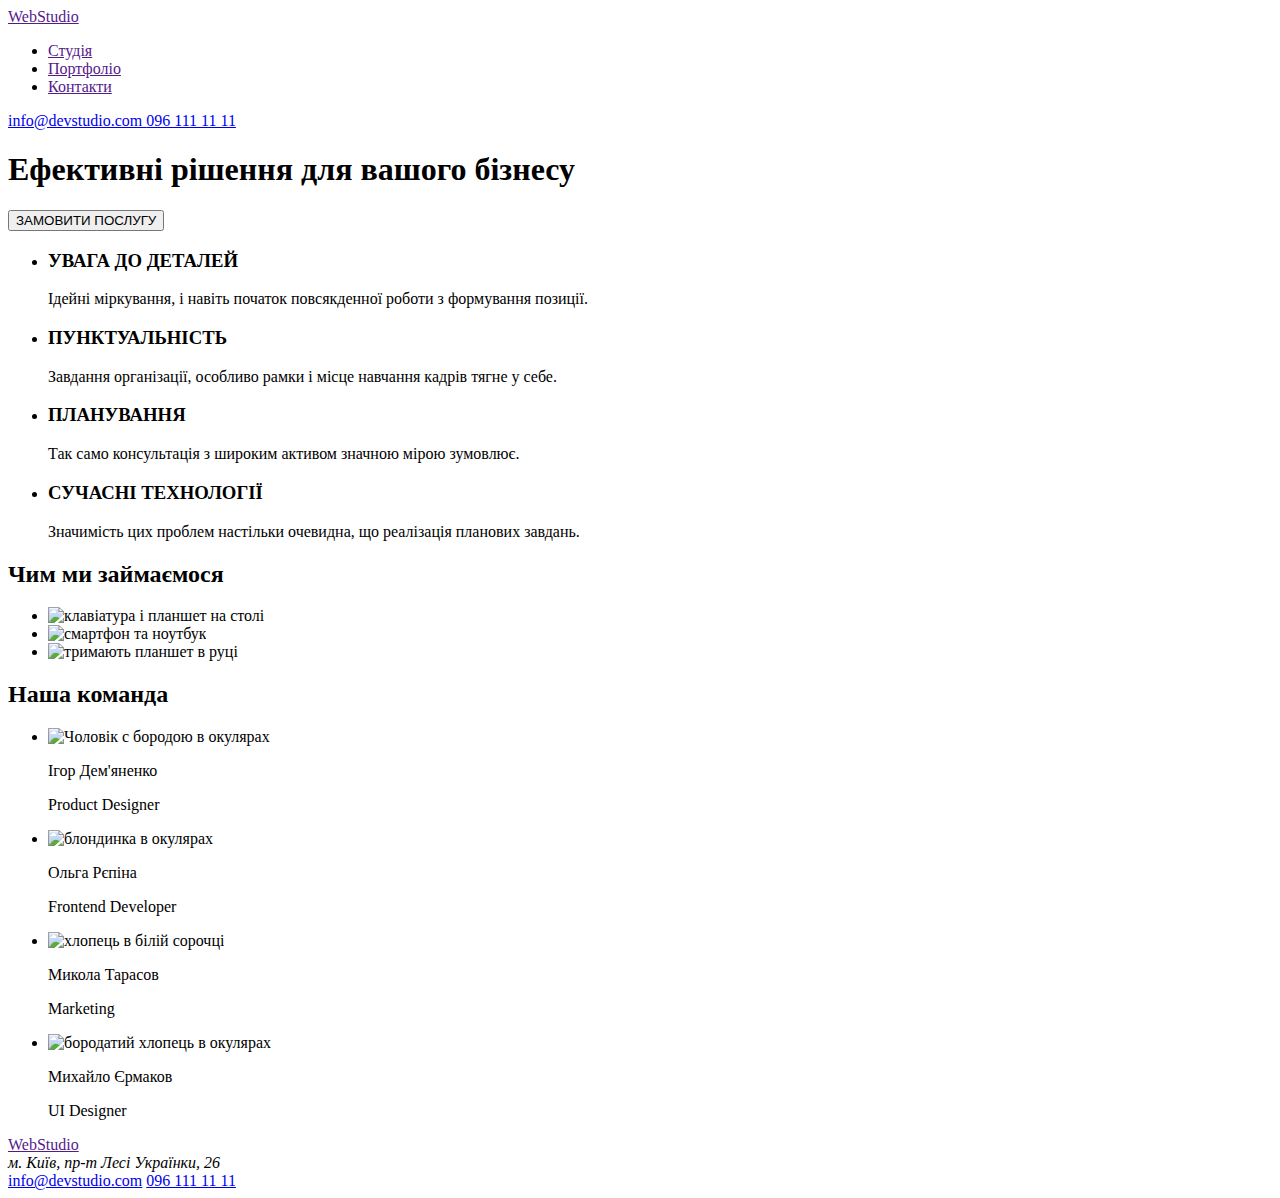
==== index.html @ 32fe7221 "Add files via upload" ====
<!DOCTYPE html>
<html lang="uk">
    <head>
        <title>Дз 2</title>
        <meta http-equiv="Content-type" content="text/html;charset=utf-8">
        <link rel="stylesheet" href="./css/styles.css">
    </head>
    <body>
        <header>
            <a  class="logo-link link" href="">Web<span class="logo_header">Studio</span></a>
            <nav class="nav-list list">
                <ul class="list">
                    <li class="nav-list-item"><a class="nav-list-link link" href="">Студія</a>
                    </li>
                    <li class="nav-list-item"><a class="nav-list-link link" href="">Портфоліо</a>
                    </li>
                    <li class="nav-list-item"><a class="nav-list-link link" href="">Контакти</a>
                    </li>
                </ul>
            </nav>
            <a class="email-adress-link" href="mailto:info@devstudio.com">info@devstudio.com </a>
            <a class="contact-phone-link" href="tel:+380961111111"> 096 111 11 11 </a> 
        </header>
            <section>
                <h1 class="tittle_h1" >Ефективні рішення для вашого бізнесу</h1>
                <button model-btn type="button">ЗАМОВИТИ ПОСЛУГУ</button>
            </section>
                <ul class="list">
                    <main>
                    <section>
                    <li>
                 <h3 class="list-header" > УВАГА ДО ДЕТАЛЕЙ</h3>
                    <p class="paragraph">Ідейні міркування, і навіть початок повсякденної роботи з формування позиції.</p>
                    </li>
                    <li>
                        <h3 class="list-header" >ПУНКТУАЛЬНІСТЬ</h3>
                        <p class="paragraph">Завдання організації, особливо рамки і місце навчання кадрів тягне у себе.</p>
                    </li>
                    <li>
                        <h3 class="list-header" >ПЛАНУВАННЯ</h3>
                        <p class="paragraph">Так само консультація з широким активом значною мірою зумовлює.</p>
                    </li>
                    <li>
                        <h3 class="list-header" >СУЧАСНІ ТЕХНОЛОГІЇ</h3>
                        <p class="paragraph">Значимість цих проблем настільки очевидна, що реалізація планових завдань.</p>
                    </li>
                </ul>
            </section>
            <section>
                <h2>Чим ми займаємося</h2>
                <ul>
                    <li>
                    <img src="./images/1.jpg"alt="клавіатура і планшет на столі" width="370" height="294">
                    </li>
                    <li>
                    <img src="./images/2.jpg" alt="смартфон та ноутбук" width="370" height="294">
                    </li>
                    <li>
                    <img src="./images/3.jpg" alt="тримають планшет в руці" width="370" height="294">
                    </li>
                </ul>
            </section>
            <section>
                <h2 class="header_section">Наша команда</h2>
                <ul class="list">
                <li>
                    <img src="./images/4.jpg" alt="Чоловік с бородою в окулярах" width="270" height="260">
                    <p class="headnote">Ігор Дем'яненко</p>
                    <p class="footnote">Product Designer</p>
                </li>
                <li>
                    <img src="./images/5.jpg" alt="блондинка в окулярах" width="270" height="260">
                    <p class="headnote">Ольга Рєпіна</p>
                    <p class="footnote">Frontend Developer</p>
                </li>
                <li>
                    <img src="./images/6.jpg" alt="хлопець в білій сорочці" width="270" height="260">
                    <p class="headnote">Микола Тарасов</p>
                    <p class="footnote">Marketing</p>
                </li>
                <li>
                    <img src="./images/7.jpg" alt="бородатий хлопець в окулярах" width="270" height="260">
                    <p class="headnote">Михайло Єрмаков</p>
                    <p class="footnote">UI Designer</p>
                </li>
                </ul>
            </section>
            </main>
            <footer>
                <a  class="logo-link link" href="">Web<span class="logo_header">Studio</span></a>
                <address class="location">м. Київ, пр-т Лесі Українки, 26</address>
                <a class="contacts-footer"href="mailto:info@devstudio.com">info@devstudio.com</a>
                <a class="contacts-footer"href="tel:+380961111111"> 096 111 11 11 </a>
            </footer>
    </body>
</html>
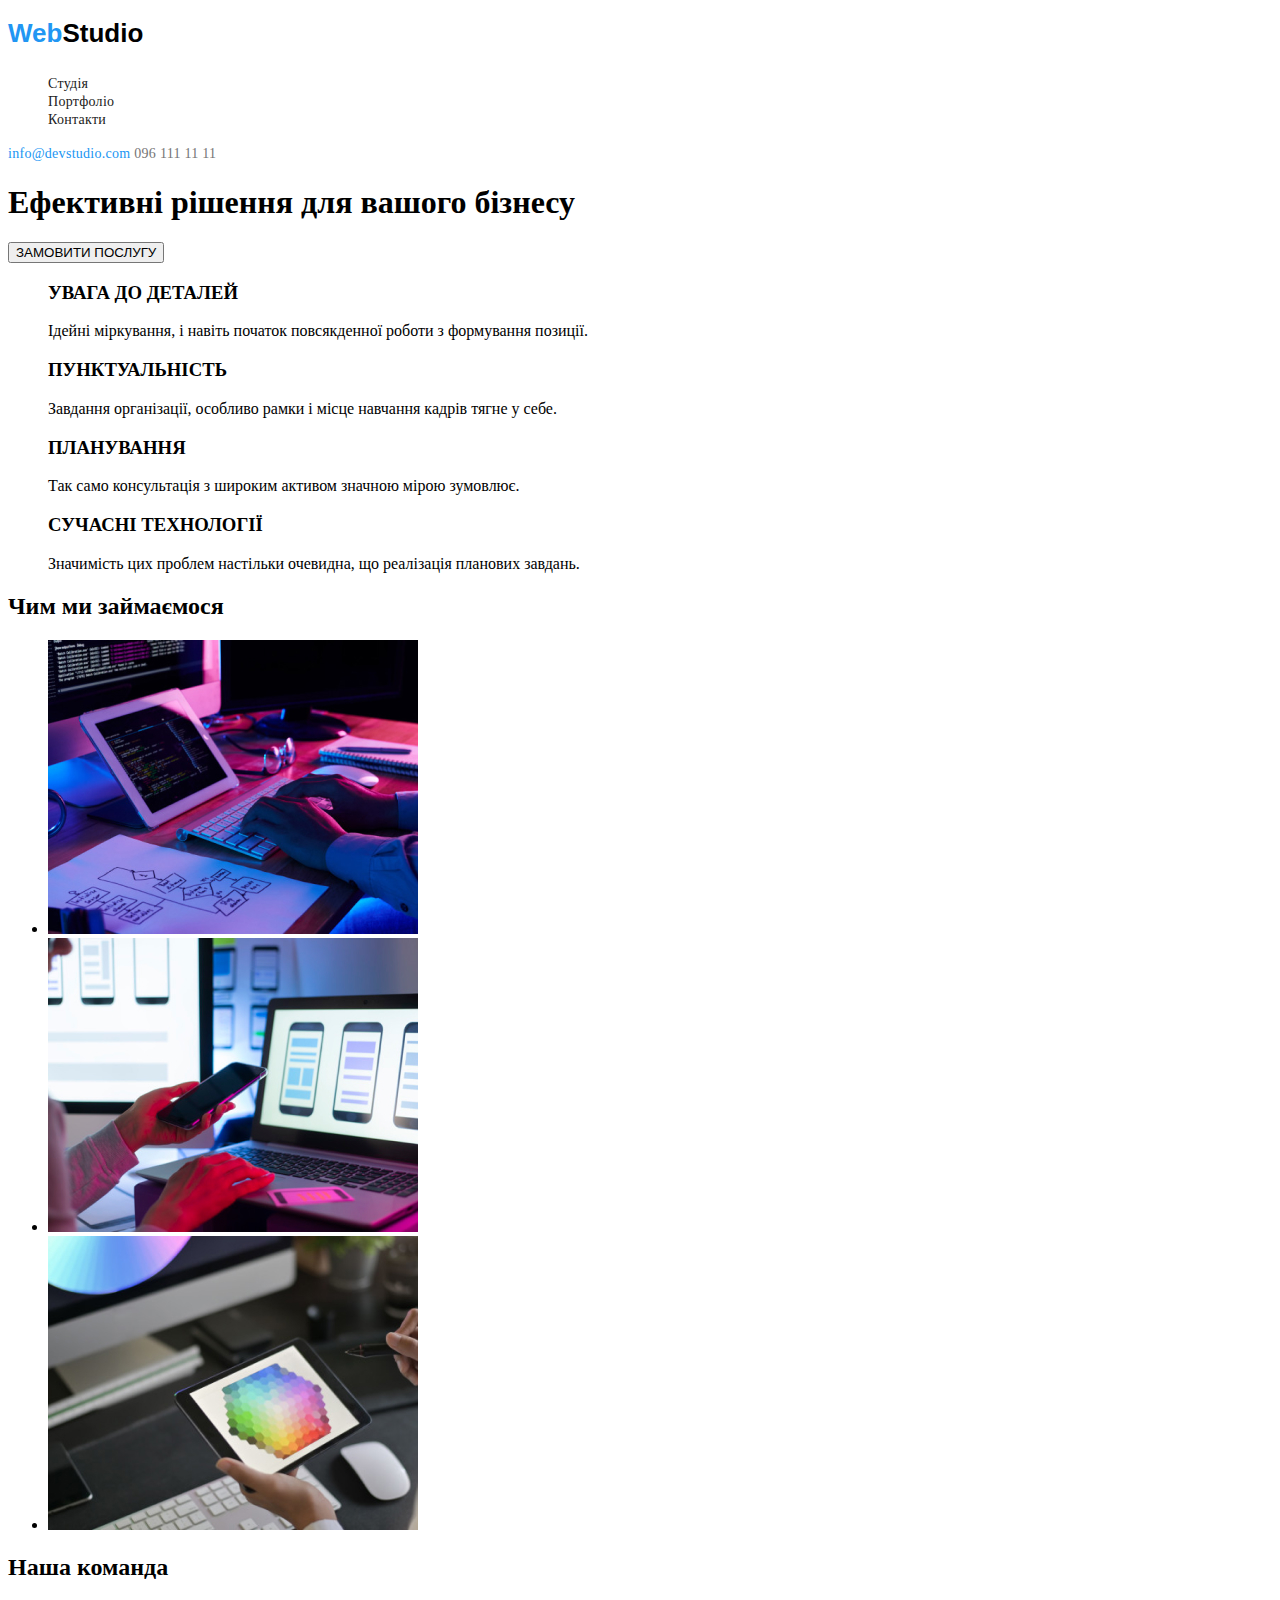
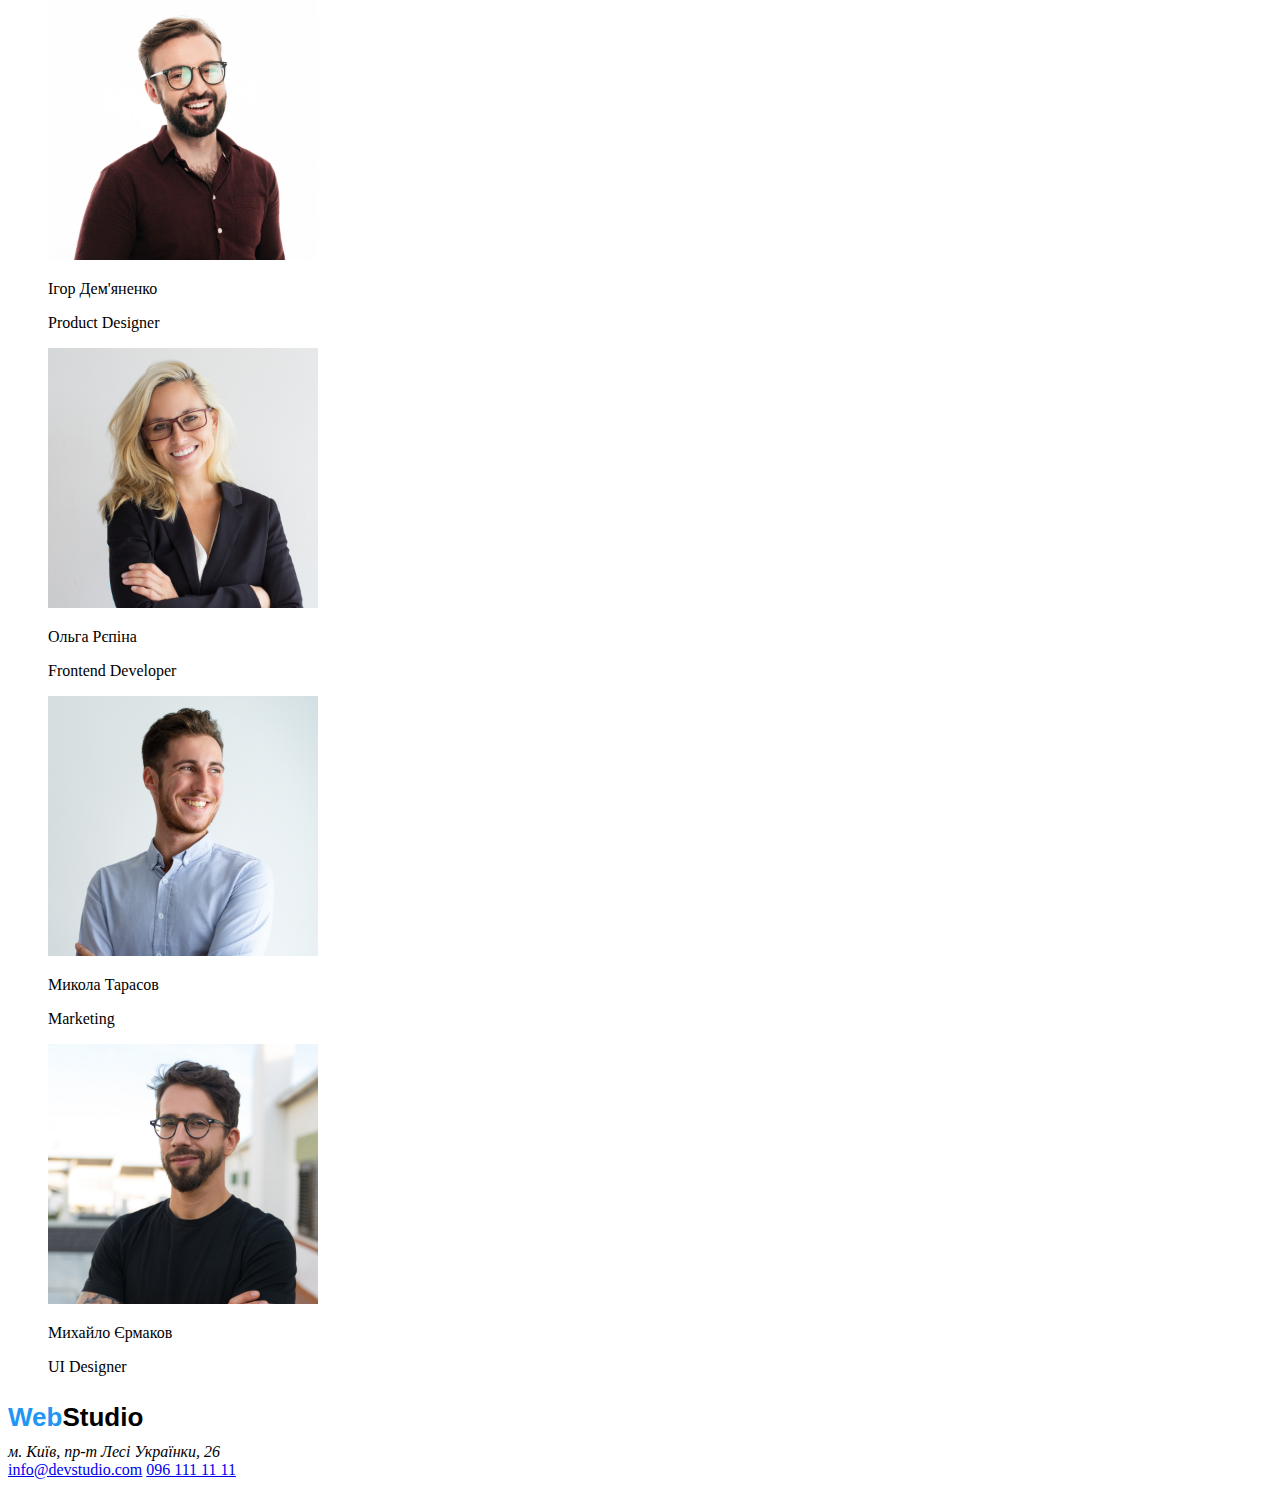
==== commit cb38ef78: "Update index.html" ====
--- a/index.html
+++ b/index.html
@@ -10,9 +10,9 @@
             <a  class="logo-link link" href="">Web<span class="logo_header">Studio</span></a>
             <nav class="nav-list list">
                 <ul class="list">
-                    <li class="nav-list-item"><a class="nav-list-link link" href="">Студія</a>
+                    <li class="nav-list-item"><a class="nav-list-link link" href="./index.html">Студія</a>
                     </li>
-                    <li class="nav-list-item"><a class="nav-list-link link" href="">Портфоліо</a>
+                    <li class="nav-list-item"><a class="nav-list-link link" href="./portfolio.html">Портфоліо</a>
                     </li>
                     <li class="nav-list-item"><a class="nav-list-link link" href="">Контакти</a>
                     </li>
@@ -93,4 +93,4 @@
                 <a class="contacts-footer"href="tel:+380961111111"> 096 111 11 11 </a>
             </footer>
     </body>
-</html>+</html>
--- a/css/styles.css
+++ b/css/styles.css
@@ -0,0 +1,87 @@
+.list {
+    list-style: none;
+  }
+  .link {
+    text-decoration: none;
+  }
+  .logo-link {
+    font-family: "Raleway", sans-serif;
+    font-style: normal;
+    font-weight: bold;
+    font-size: 26px;
+    line-height: 1.93;
+    /* latter-spacing: 0.03em; */
+  
+    color: #2196f3;
+  }
+
+  .body {
+    font-family: roboto;
+    color: #212121;
+  }
+  
+  .nav-list-link {
+    font-weight: 500;
+    font-size: 14px;
+    line-height: 1.14;
+    letter-spacing: 0.02em;
+    cursor: pointer;
+  
+    color: #212121;
+  }
+  .nav-list-link:hover,
+  .nav-list-link:focus {
+    color: #2196f3;
+  }
+  
+  .email-adress-link {
+    font-weight: 500;
+    font-size: 14px;
+    line-height: 1.14;
+    letter-spacing: 0.02em;
+    text-decoration: none;
+    color: #2196f3;
+  }
+  .email-adress:hover,
+  .email-adress:focus {
+    color: #2196f3;
+  }
+  
+  .contact-phone-link {
+    font-size: 14px;
+    font-style: normal;
+    font-weight: 500;
+    line-height: 1.14;
+    letter-spacing: 0.02em;
+    text-align: left;
+    text-decoration: none;
+  
+    color: #757575;
+  }
+  
+  /* .tittle_h1 {
+    background-color: #212121;
+    font-size: 44px;
+    font-weight: 900;
+    line-height: 1.36;
+    letter-spacing: 6%;
+    text-align: center;
+    color: #ffffff;
+  } */
+  
+  .model-btn {
+    font-family: Roboto;
+    font-weight: 700;
+    font-size: 16px;
+    line-height: 1.87;
+    letter-spacing: 0.06em;
+    cursor: pointer;
+    color: rgba(255, 255, 255, 1);
+    background: #2196f3;
+  }
+  
+  .logo_header {
+    color: black;
+  }
+  .logo_footer {
+    color: #ffffff;}
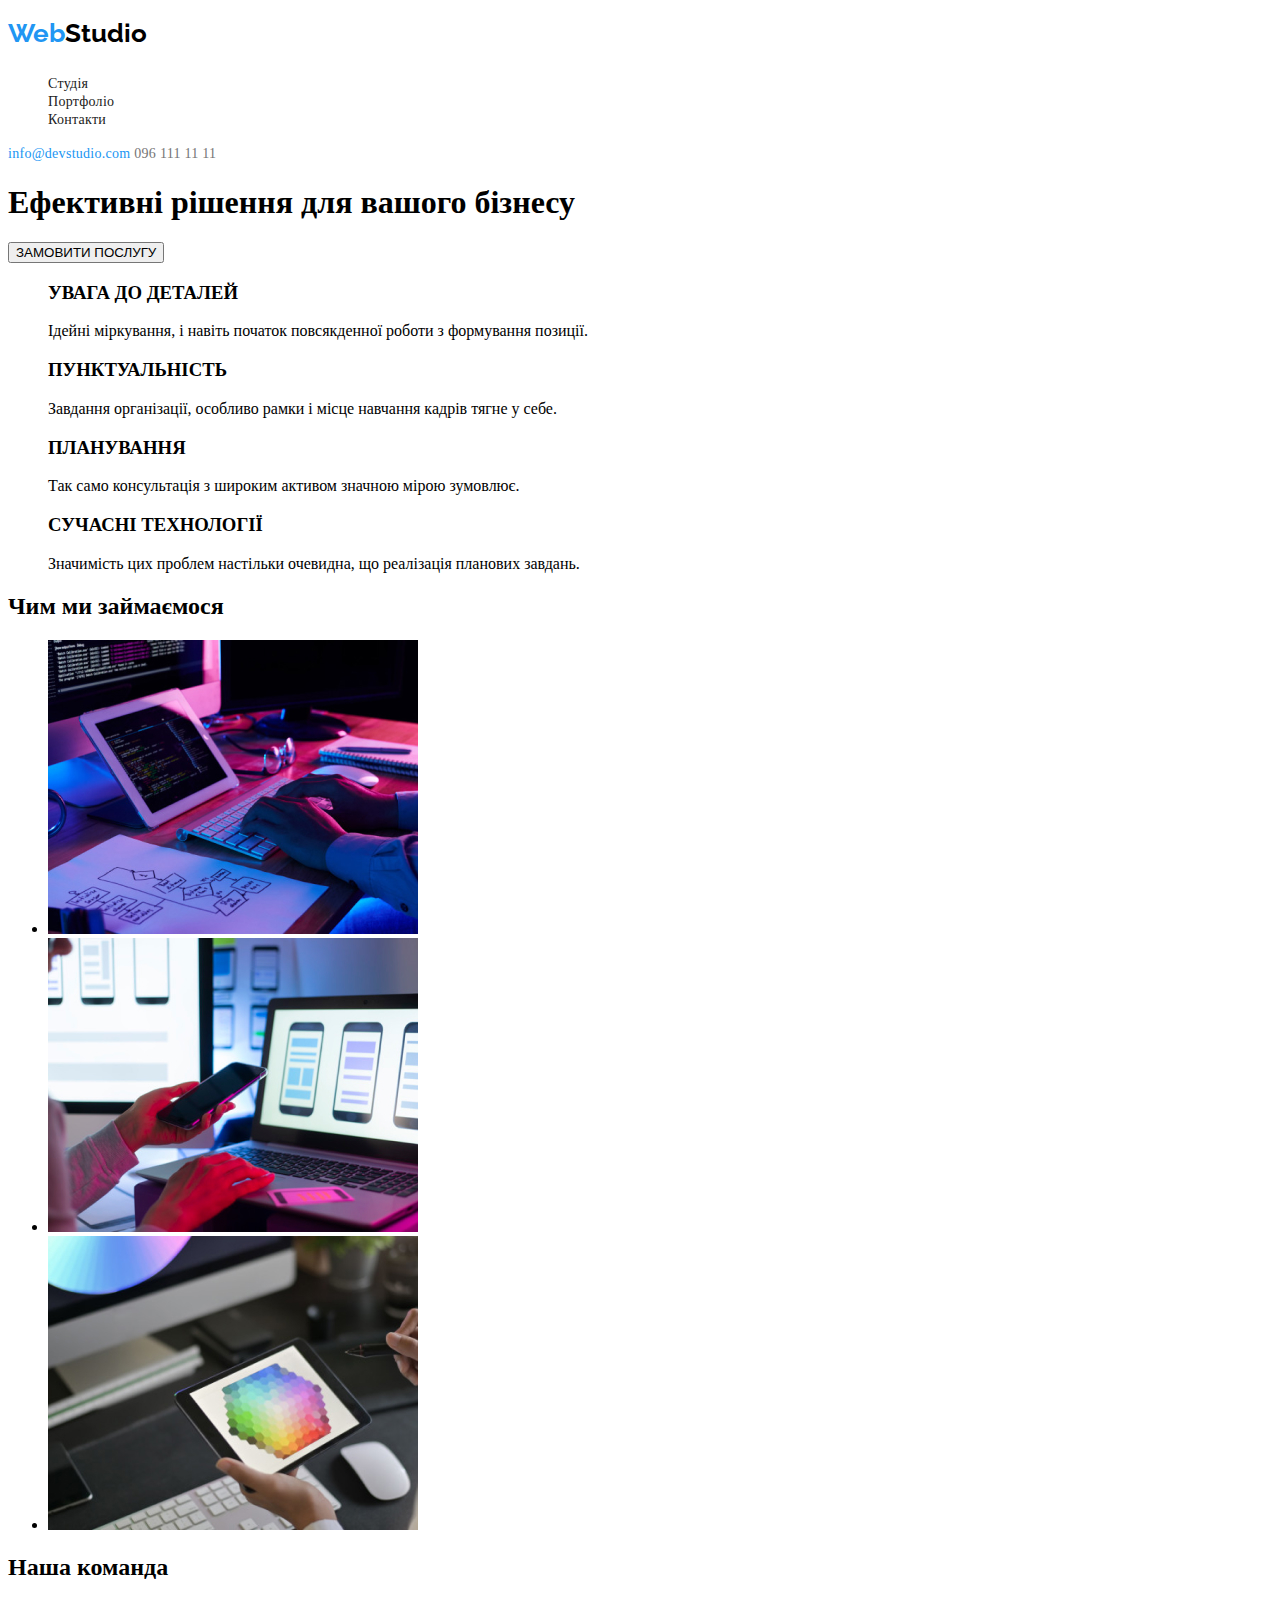
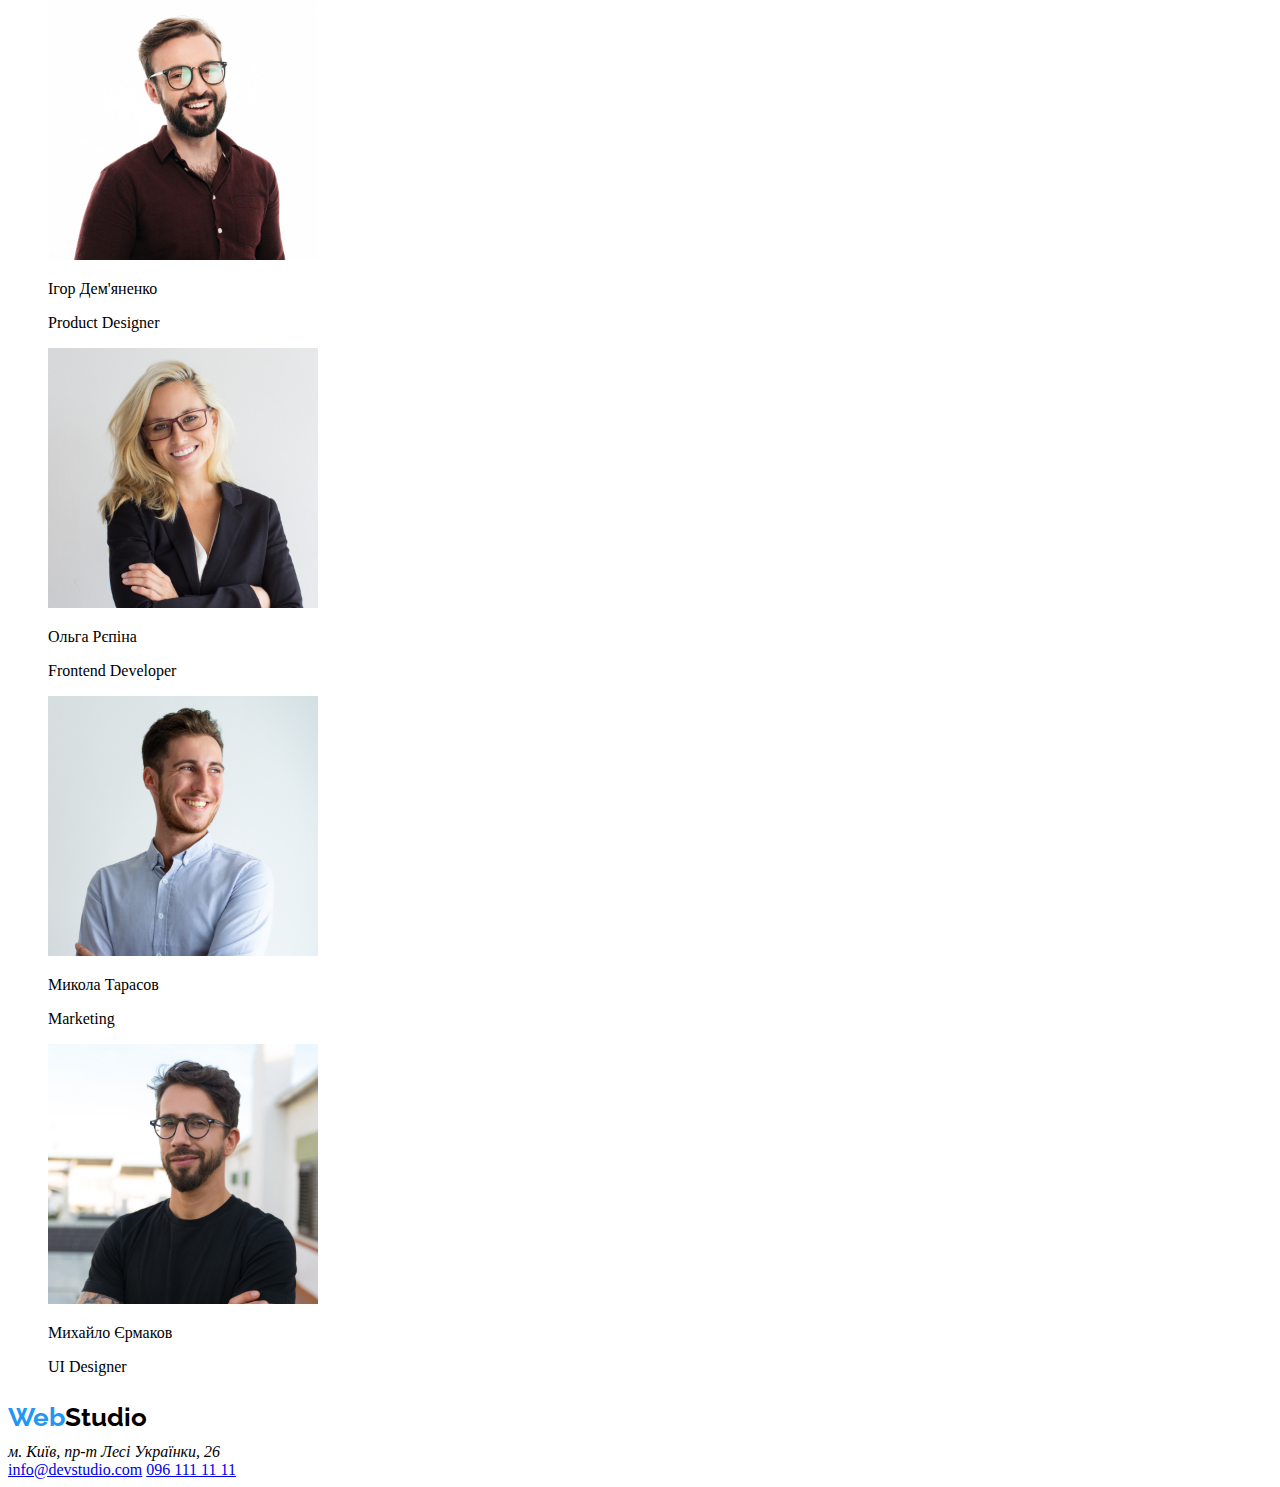
==== commit b85aaf94: "Update index.html" ====
--- a/index.html
+++ b/index.html
@@ -1,7 +1,12 @@
 <!DOCTYPE html>
 <html lang="uk">
     <head>
-        <title>Дз 2</title>
+        <title>Дз 2 Портфолио</title>
+        <link href="https://fonts.googleapis.com/css2?family=Raleway:wght@700&family=Roboto:wght@400;500;700;900&display=swap"
+        rel="stylesheet">
+        <link rel="stylesheet" href="https://cdnjs.cloudflare.com/ajax/libs/modern-normalize/1.1.0/modern-normalize.min.css"
+            integrity="sha512-wpPYUAdjBVSE4KJnH1VR1HeZfpl1ub8YT/NKx4PuQ5NmX2tKuGu6U/JRp5y+Y8XG2tV+wKQpNHVUX03MfMFn9Q=="
+            crossorigin="anonymous" referrerpolicy="no-referrer" />
         <meta http-equiv="Content-type" content="text/html;charset=utf-8">
         <link rel="stylesheet" href="./css/styles.css">
     </head>
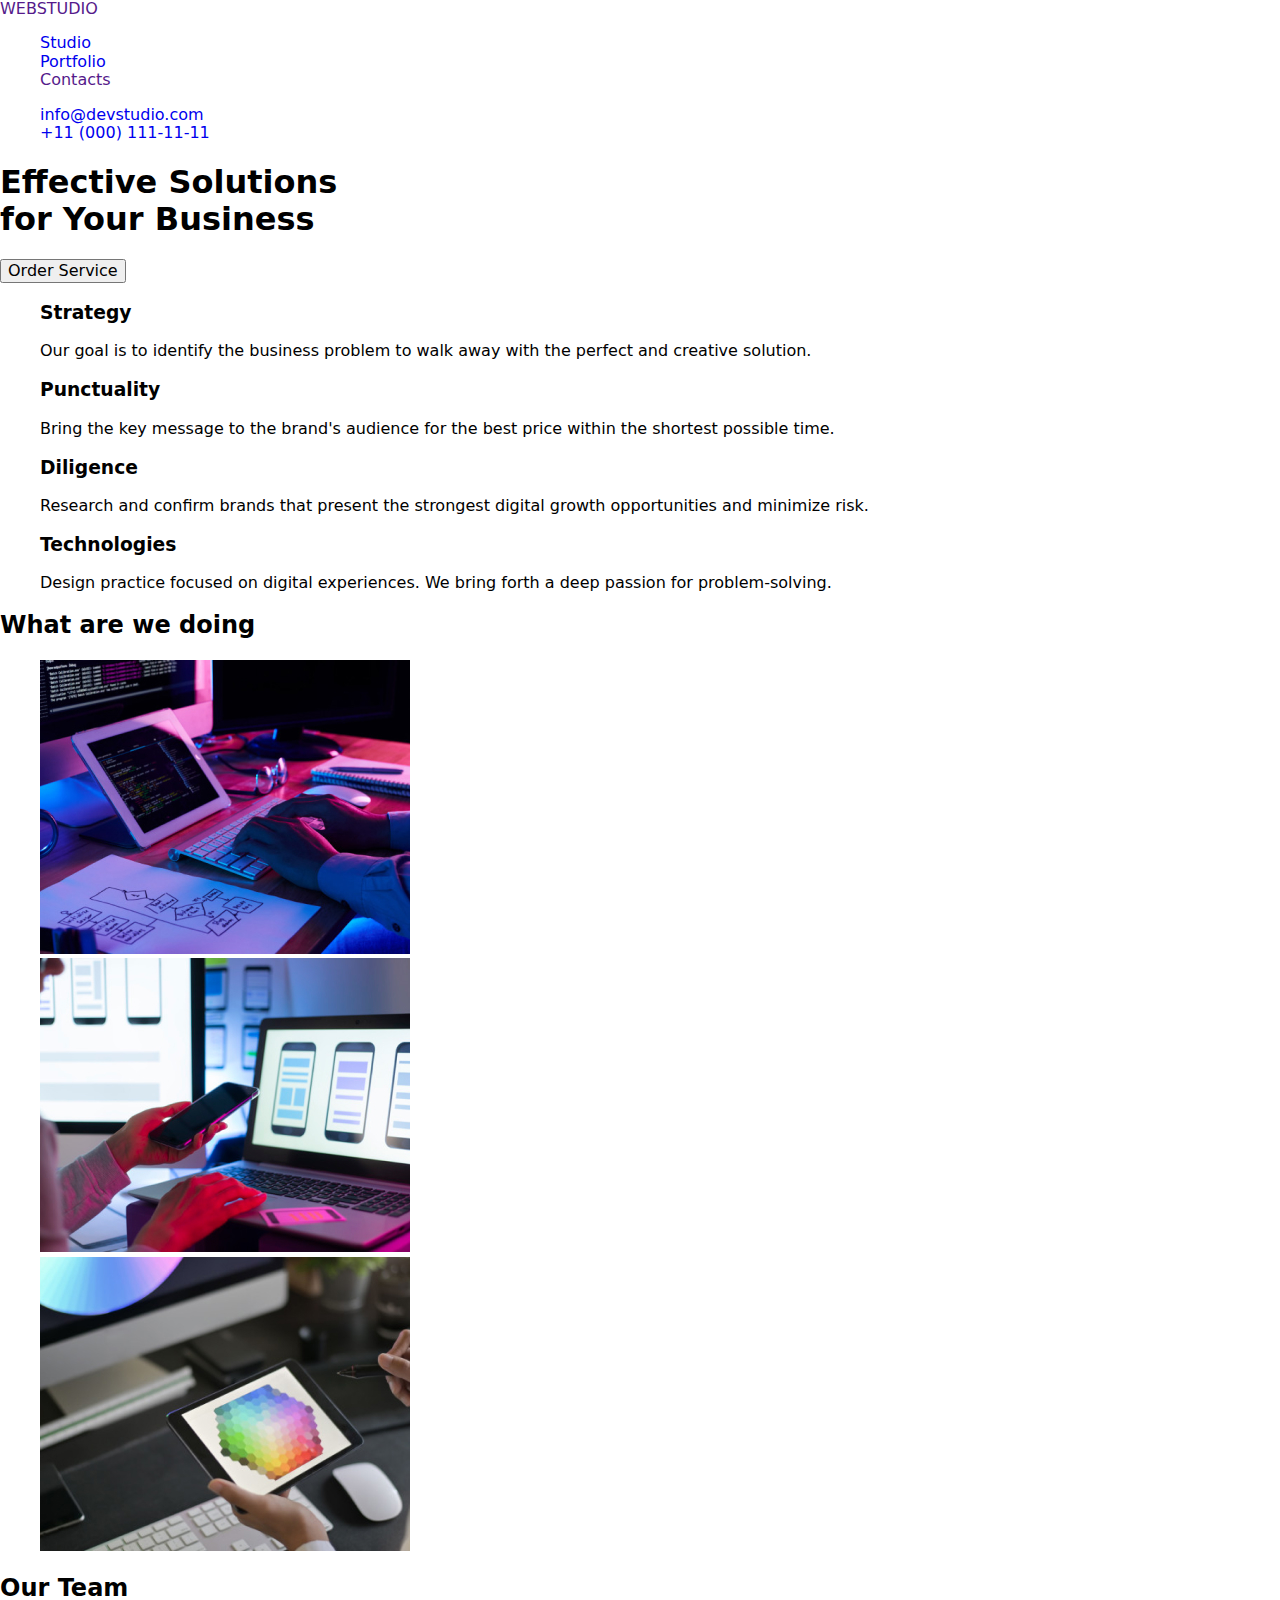
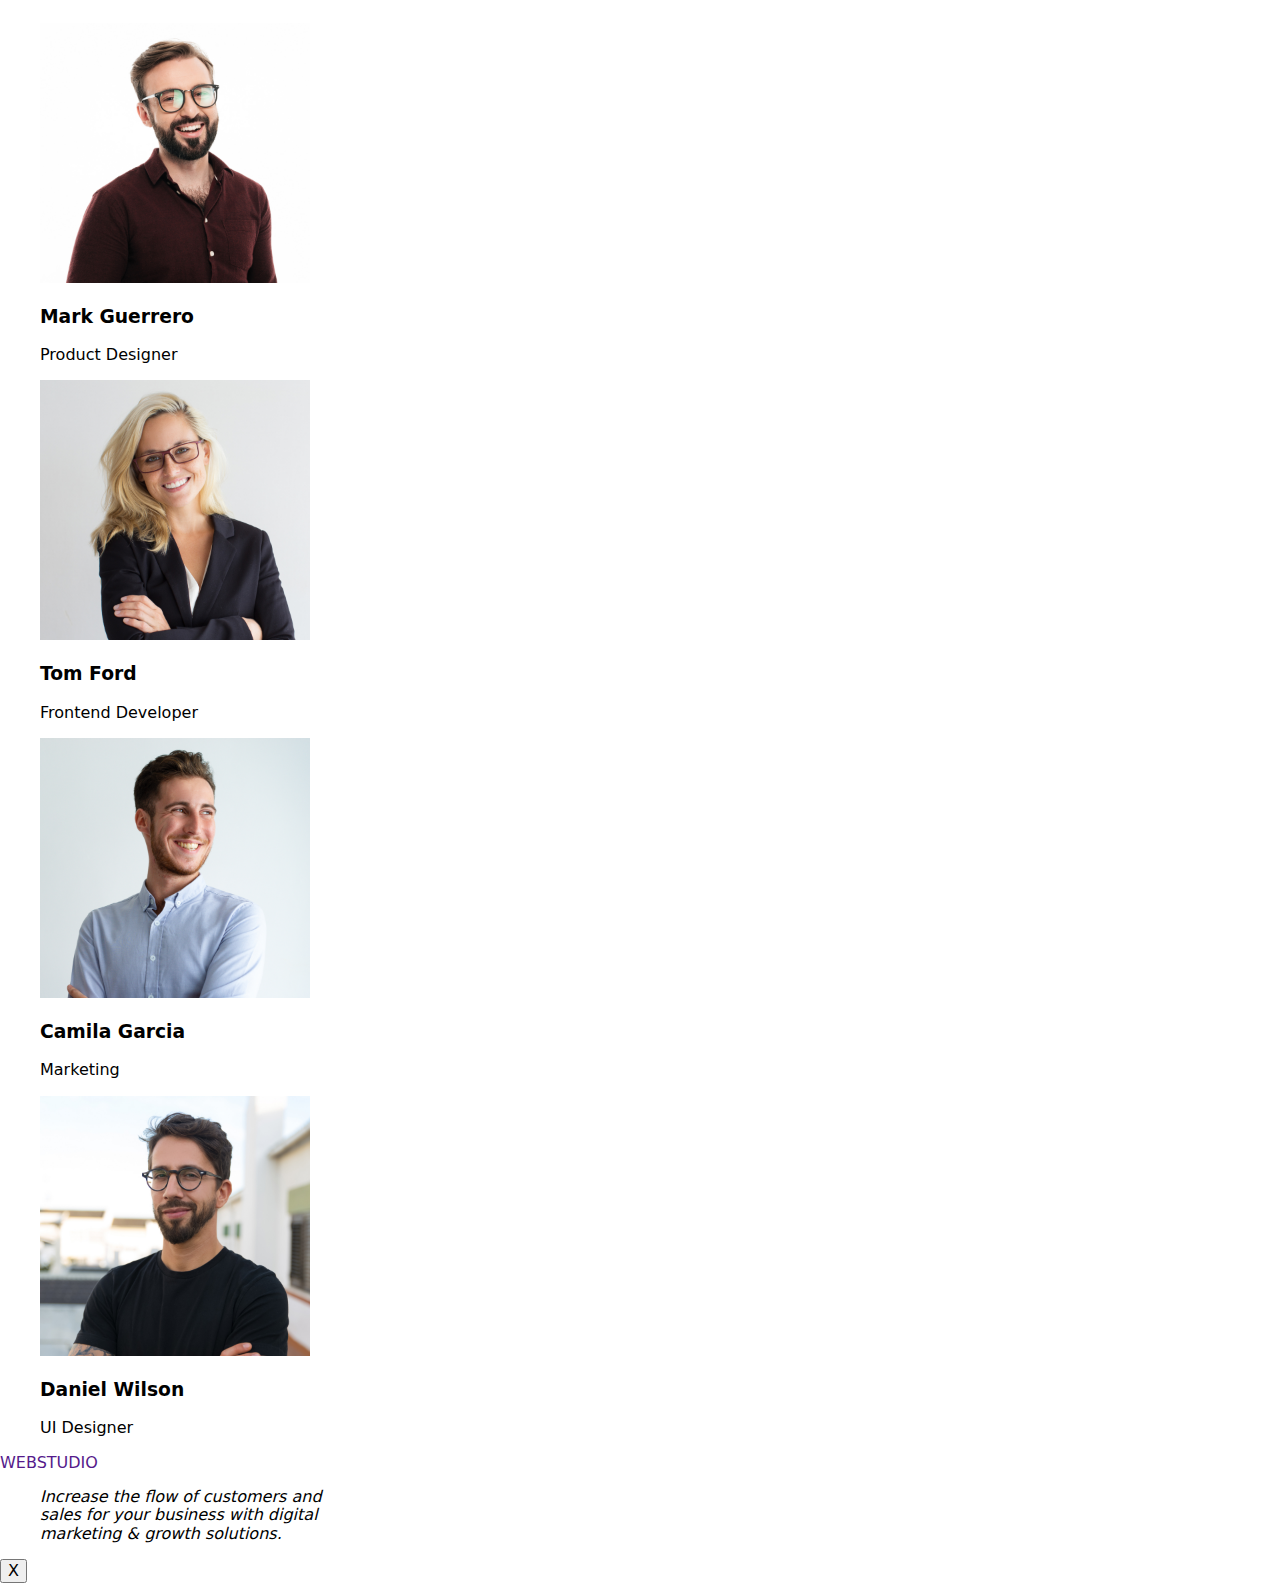
==== commit 6981cd7a: "Update index.html" ====
--- a/index.html
+++ b/index.html
@@ -1,101 +1,443 @@
 <!DOCTYPE html>
-<html lang="uk">
-    <head>
-        <title>Дз 2 Портфолио</title>
-        <link href="https://fonts.googleapis.com/css2?family=Raleway:wght@700&family=Roboto:wght@400;500;700;900&display=swap"
-        rel="stylesheet">
-        <link rel="stylesheet" href="https://cdnjs.cloudflare.com/ajax/libs/modern-normalize/1.1.0/modern-normalize.min.css"
-            integrity="sha512-wpPYUAdjBVSE4KJnH1VR1HeZfpl1ub8YT/NKx4PuQ5NmX2tKuGu6U/JRp5y+Y8XG2tV+wKQpNHVUX03MfMFn9Q=="
-            crossorigin="anonymous" referrerpolicy="no-referrer" />
-        <meta http-equiv="Content-type" content="text/html;charset=utf-8">
-        <link rel="stylesheet" href="./css/styles.css">
-    </head>
-    <body>
-        <header>
-            <a  class="logo-link link" href="">Web<span class="logo_header">Studio</span></a>
-            <nav class="nav-list list">
-                <ul class="list">
-                    <li class="nav-list-item"><a class="nav-list-link link" href="./index.html">Студія</a>
-                    </li>
-                    <li class="nav-list-item"><a class="nav-list-link link" href="./portfolio.html">Портфоліо</a>
-                    </li>
-                    <li class="nav-list-item"><a class="nav-list-link link" href="">Контакти</a>
-                    </li>
-                </ul>
-            </nav>
-            <a class="email-adress-link" href="mailto:info@devstudio.com">info@devstudio.com </a>
-            <a class="contact-phone-link" href="tel:+380961111111"> 096 111 11 11 </a> 
-        </header>
-            <section>
-                <h1 class="tittle_h1" >Ефективні рішення для вашого бізнесу</h1>
-                <button model-btn type="button">ЗАМОВИТИ ПОСЛУГУ</button>
-            </section>
-                <ul class="list">
-                    <main>
-                    <section>
-                    <li>
-                 <h3 class="list-header" > УВАГА ДО ДЕТАЛЕЙ</h3>
-                    <p class="paragraph">Ідейні міркування, і навіть початок повсякденної роботи з формування позиції.</p>
-                    </li>
-                    <li>
-                        <h3 class="list-header" >ПУНКТУАЛЬНІСТЬ</h3>
-                        <p class="paragraph">Завдання організації, особливо рамки і місце навчання кадрів тягне у себе.</p>
-                    </li>
-                    <li>
-                        <h3 class="list-header" >ПЛАНУВАННЯ</h3>
-                        <p class="paragraph">Так само консультація з широким активом значною мірою зумовлює.</p>
-                    </li>
-                    <li>
-                        <h3 class="list-header" >СУЧАСНІ ТЕХНОЛОГІЇ</h3>
-                        <p class="paragraph">Значимість цих проблем настільки очевидна, що реалізація планових завдань.</p>
-                    </li>
-                </ul>
-            </section>
-            <section>
-                <h2>Чим ми займаємося</h2>
-                <ul>
-                    <li>
-                    <img src="./images/1.jpg"alt="клавіатура і планшет на столі" width="370" height="294">
-                    </li>
-                    <li>
-                    <img src="./images/2.jpg" alt="смартфон та ноутбук" width="370" height="294">
-                    </li>
-                    <li>
-                    <img src="./images/3.jpg" alt="тримають планшет в руці" width="370" height="294">
-                    </li>
-                </ul>
-            </section>
-            <section>
-                <h2 class="header_section">Наша команда</h2>
-                <ul class="list">
-                <li>
-                    <img src="./images/4.jpg" alt="Чоловік с бородою в окулярах" width="270" height="260">
-                    <p class="headnote">Ігор Дем'яненко</p>
-                    <p class="footnote">Product Designer</p>
-                </li>
-                <li>
-                    <img src="./images/5.jpg" alt="блондинка в окулярах" width="270" height="260">
-                    <p class="headnote">Ольга Рєпіна</p>
-                    <p class="footnote">Frontend Developer</p>
-                </li>
-                <li>
-                    <img src="./images/6.jpg" alt="хлопець в білій сорочці" width="270" height="260">
-                    <p class="headnote">Микола Тарасов</p>
-                    <p class="footnote">Marketing</p>
-                </li>
-                <li>
-                    <img src="./images/7.jpg" alt="бородатий хлопець в окулярах" width="270" height="260">
-                    <p class="headnote">Михайло Єрмаков</p>
-                    <p class="footnote">UI Designer</p>
-                </li>
-                </ul>
-            </section>
-            </main>
-            <footer>
-                <a  class="logo-link link" href="">Web<span class="logo_header">Studio</span></a>
-                <address class="location">м. Київ, пр-т Лесі Українки, 26</address>
-                <a class="contacts-footer"href="mailto:info@devstudio.com">info@devstudio.com</a>
-                <a class="contacts-footer"href="tel:+380961111111"> 096 111 11 11 </a>
-            </footer>
-    </body>
+<html lang="en">
+  <head>
+    <meta charset="UTF-8" />
+    <meta http-equiv="X-UA-Compatible" content="IE=edge" />
+    <meta name="viewport" content="width=device-width, initial-scale=1.0" />
+    <title>dz2</title>
+    <link
+      rel="stylesheet"
+      href="https://cdnjs.cloudflare.com/ajax/libs/modern-normalize/1.0.0/modern-normalize.min.css"
+    />
+    <link rel="stylesheet" href="./css/styles.css" />
+    <link rel="preconnect" href="https://fonts.googleapis.com" />
+    <link rel="preconnect" href="https://fonts.gstatic.com" crossorigin />
+    <link
+      href="https://fonts.googleapis.com/css2?family=Raleway:wght@700&family=Roboto:wght@400;500;700;900&display=swap"
+      rel="stylesheet"/>
+  </head>
+  <body>
+    <header class="header">
+      <div class="container">
+        <nav class="header-nav">
+          <a href="" class="logo link"
+            >WEB<span class="header-logo">STUDIO</span></a>
+          <ul class="header-list">
+            <li class="header-item list">
+              <a href="./index.html" class="header-link link active-header-link">Studio</a>
+            </li>
+            <li class="header-item list">
+              <a href="./portfolio.html" class="header-link link">Portfolio</a>
+            </li>
+            <li class="header-item list">
+              <a href="" class="header-link link">Contacts</a>
+            </li>
+          </ul>
+        </nav>
+        <div class="container header-connect">
+          <ul class="header-connect">
+            <li class="header-item-connect list">
+              <a
+                href="mailto:info@devstudio.com"
+                class="header-mail link link-flex-container">info@devstudio.com
+              </a>
+            </li>
+            <li class="header-item-connect list">
+              <a
+                href="tel:+380961111111"
+                class="header-tel link link-flex-container">+11 (000) 111-11-11
+              </a>
+            </li>
+          </ul>
+        </div>
+      </div>
+    </header>
+    <main>
+      <section class="basic section">
+        <div class="container">
+          <h1 class="basic-title">Effective Solutions 
+            <br> for Your Business</h1>
+          <button data-modal-open type="button" class="basic-btn">
+            Order Service
+          </button>
+        </div>
+      </section>
+      <section class="benefits section">
+        <div class="container">
+          <ul class="benefits-list">
+            <li class="benefits-item list">
+              <!-- <div class="box">
+                <svg class="benefits-icon" width="70px" height="70px">
+                  <use xlink:href="./images/icon.svg#icon-antenna-1"></use>
+                </svg>
+              </div> -->
+              <h3 class="benefits-title">Strategy</h3>
+              <p class="benefits-text">
+                Our goal is to identify the business
+                problem to walk away with the perfect and creative solution. 
+              </p>
+            </li>
+            <li class="benefits-item list">
+              <!-- <div class="box">
+                <svg class="benefits-icon" width="70px" height="70px">
+                  <use xlink:href="./images/icon.svg#icon-clock-1"></use>
+                </svg>
+              </div> -->
+              <h3 class="benefits-title">Punctuality</h3>
+              <p class="benefits-text">
+                Bring the key message to the brand's audience for the best price within the shortest possible time.
+              </p>
+            </li>
+            <li class="benefits-item list">
+              <!-- <div class="box">
+                <svg class="benefits-icon" width="70px" height="70px">
+                  <use xlink:href="./images/icon.svg#icon-diagram-1"></use>
+                </svg>
+              </div> -->
+              <h3 class="benefits-title">Diligence</h3>
+              <p class="benefits-text">
+                Research and confirm brands that present the strongest digital growth opportunities and minimize risk.              </p>
+            </li>
+            <li class="benefits-item list">
+              <!-- <div class="box">
+                <svg class="benefits-icon" width="70px" height="70px">
+                  <use xlink:href="./images/icon.svg#icon-astronaut-1"></use>
+                </svg>
+              </div> -->
+              <h3 class="benefits-title">Technologies</h3>
+              <p class="benefits-text">
+                Design practice focused on digital experiences. We bring forth a deep passion for problem-solving.
+              </p>
+            </li>
+          </ul>
+        </div>
+      </section>
+      <section class="about section">
+        <div class="container">
+          <h2 class="about-title">What are we doing</h2>
+          <ul class="about-list">
+            <li class="about-item list">
+              <img
+                src="./images/1.jpg"
+                alt="вивчення матеріалу"
+                width="370"
+                height="294"
+              />
+            </li>
+            <li class="about-item list">
+              <img
+                src="./images/2.jpg"
+                alt="вибір розмітки"
+                width="370"
+                height="294"
+              />
+            </li>
+            <li class="about-item list">
+              <img
+                src="./images/3.jpg"
+                alt="палітра кольорів"
+                width="370"
+                height="294"
+              />
+            </li>
+          </ul>
+        </div>
+      </section>
+      <section class="team section">
+        <div class="container">
+          <h2 class="team-title">Our Team</h2>
+          <ul class="team-list">
+            <li class="team-item list">
+              <img
+                src="./images/4.jpg"
+                alt="Mark Guerrero"
+                width="270"
+                height="260"
+              />
+              <div class="team-name-section">
+                <h3 class="team-name">Mark Guerrero</h3>
+                <p lang="en" class="team-text">Product Designer</p>
+                <!-- <ul class="team-soc-list list">
+                  <li class="team-soc-item">
+                    <a href="" class="team-soc-link">
+                      <svg class="icon" width="20" height="20">
+                        <use xlink:href="./images/icon.svg#icon-inst"></use>
+                      </svg>
+                    </a>
+                  </li>
+                  <li class="team-soc-item">
+                    <a href="" class="team-soc-link">
+                      <svg class="icon" width="20" height="20">
+                        <use xlink:href="./images/icon.svg#icon-twit"></use>
+                      </svg>
+                    </a>
+                  </li>
+                  <li class="team-soc-item">
+                    <a href="" class="team-soc-link">
+                      <svg class="icon" width="20" height="20">
+                        <use
+                          xlink:href="./images/icon.svg#icon-facebook-1"
+                        ></use>
+                      </svg>
+                    </a>
+                  </li>
+                  <li class="team-soc-item">
+                    <a href="" class="team-soc-link">
+                      <svg class="icon" width="20" height="20">
+                        <use
+                          xlink:href="./images/icon.svg#icon-linkedin-1"
+                        ></use>
+                      </svg>
+                    </a>
+                  </li>
+                </ul> -->
+              </div>
+            </li>
+            <li class="team-item list">
+              <img
+                src="./images/5.jpg"
+                alt="Tom Ford"
+                width="270"
+                height="260"
+              />
+              <div class="team-name-section">
+                <h3 class="team-name">Tom Ford</h3>
+                <p lang="en" class="team-text">Frontend Developer</p>
+                <!-- <ul class="team-soc-list list">
+                  <li class="team-soc-item">
+                    <a href="" class="team-soc-link">
+                      <svg class="icon" width="20" height="20">
+                        <use xlink:href="./images/icon.svg#icon-inst"></use>
+                      </svg>
+                    </a>
+                  </li>
+                  <li class="team-soc-item">
+                    <a href="" class="team-soc-link">
+                      <svg class="icon" width="20" height="20">
+                        <use xlink:href="./images/icon.svg#icon-twit"></use>
+                      </svg>
+                    </a>
+                  </li>
+                  <li class="team-soc-item">
+                    <a href="" class="team-soc-link">
+                      <svg class="icon" width="20" height="20">
+                        <use
+                          xlink:href="./images/icon.svg#icon-facebook-1"
+                        ></use>
+                      </svg>
+                    </a>
+                  </li>
+                  <li class="team-soc-item">
+                    <a href="" class="team-soc-link">
+                      <svg class="icon" width="20" height="20">
+                        <use
+                          xlink:href="./images/icon.svg#icon-linkedin-1"
+                        ></use>
+                      </svg>
+                    </a>
+                  </li>
+                </ul> -->
+              </div>
+            </li>
+            <li class="team-item list">
+              <img
+                src="./images/6.jpg"
+                alt="Camila Garcia"
+                width="270"
+                height="260"
+              />
+              <div class="team-name-section">
+                <h3 class="team-name">Camila Garcia</h3>
+                <p lang="en" class="team-text">Marketing</p>
+                <!-- <ul class="team-soc-list list">
+                  <li class="team-soc-item">
+                    <a href="" class="team-soc-link">
+                      <svg class="icon" width="20" height="20">
+                        <use xlink:href="./images/icon.svg#icon-inst"></use>
+                      </svg>
+                    </a>
+                  </li>
+                  <li class="team-soc-item">
+                    <a href="" class="team-soc-link">
+                      <svg class="icon" width="20" height="20">
+                        <use xlink:href="./images/icon.svg#icon-twit"></use>
+                      </svg>
+                    </a>
+                  </li>
+                  <li class="team-soc-item">
+                    <a href="" class="team-soc-link">
+                      <svg class="icon" width="20" height="20">
+                        <use
+                          xlink:href="./images/icon.svg#icon-facebook-1"
+                        ></use>
+                      </svg>
+                    </a>
+                  </li>
+                  <li class="team-soc-item">
+                    <a href="" class="team-soc-link">
+                      <svg class="icon" width="20" height="20">
+                        <use
+                          xlink:href="./images/icon.svg#icon-linkedin-1"
+                        ></use>
+                      </svg>
+                    </a>
+                  </li>
+                </ul> -->
+              </div>
+            </li>
+            <li class="team-item list">
+              <img
+                src="./images/7.jpg"
+                alt="Daniel Wilson"
+                width="270"
+                height="260"
+              />
+              <div class="team-name-section">
+                <h3 class="team-name">Daniel Wilson</h3>
+                <p lang="en" class="team-text">UI Designer</p>
+                <!-- <ul class="team-soc-list list">
+                  <li class="team-soc-item">
+                    <a href="" class="team-soc-link">
+                      <svg class="icon" width="20" height="20">
+                        <use xlink:href="./images/icon.svg#icon-inst"></use>
+                      </svg>
+                    </a>
+                  </li>
+                  <li class="team-soc-item">
+                    <a href="" class="team-soc-link">
+                      <svg class="icon" width="20" height="20">
+                        <use xlink:href="./images/icon.svg#icon-twit"></use>
+                      </svg>
+                    </a>
+                  </li>
+                  <li class="team-soc-item">
+                    <a href="" class="team-soc-link">
+                      <svg class="icon" width="20" height="20">
+                        <use
+                          xlink:href="./images/icon.svg#icon-facebook-1"
+                        ></use>
+                      </svg>
+                    </a>
+                  </li>
+                  <li class="team-soc-item">
+                    <a href="" class="team-soc-link">
+                      <svg class="icon" width="20" height="20">
+                        <use
+                          xlink:href="./images/icon.svg#icon-linkedin-1"
+                        ></use>
+                      </svg>
+                    </a>
+                  </li>
+                </ul> -->
+              </div>
+            </li>
+          </ul>
+        </div>
+      </section>
+      <!-- <section class="section">
+        <div class="conteiner">
+          <h2 class="clients-title">Customers</h2>
+          <ul class="clients-list">
+            <li class="clients-item list">
+              <a href="" class="clients-link link">
+                <svg class="clients-icon" width="106" height="60">
+                  <use xlink:href="/images/icon.svg#icon-logo"></use>
+                </svg>
+              </a>
+            </li>
+            <li class="clients-item list">
+              <a href="" class="clients-link link">
+                <svg class="clients-icon" width="106" height="60">
+                  <use xlink:href="/images/icon.svg#icon-logo-7"></use>
+                </svg>
+              </a>
+            </li>
+            <li class="clients-item list">
+              <a href="" class="clients-link link">
+                <svg class="clients-icon" width="106" height="60">
+                  <use xlink:href="/images/icon.svg#icon-logo-2"></use>
+                </svg>
+              </a>
+            </li>
+            <li class="clients-item list">
+              <a href="" class="clients-link link">
+                <svg class="clients-icon" width="106" height="60">
+                  <use xlink:href="/images/icon.svg#icon-logo-3"></use>
+                </svg>
+              </a>
+            </li>
+            <li class="clients-item list">
+              <a href="" class="clients-link link">
+                <svg class="clients-icon" width="106" height="60">
+                  <use xlink:href="/images/icon.svg#icon-logo-4"></use>
+                </svg>
+              </a>
+            </li>
+            <li class="clients-item list">
+              <a href="" class="clients-link link">
+                <svg class="clients-icon" width="106" height="60">
+                  <use xlink:href="/images/icon.svg#icon-logo-5"></use>
+                </svg>
+              </a>
+            </li>
+          </ul>
+        </div>
+      </section> -->
+    </main>
+    <footer class="footer">
+      <div class="container footer-join">
+        <div>
+          <a href="" class="logo link"
+            >WEB<span class="footer-logo">STUDIO</span></a>
+          <address>
+            <ul class="footer-list">
+                <div class="footer-item list footer-address">
+                  Increase the flow of customers and 
+                  <br> sales for your business with digital 
+                  <br> marketing & growth solutions.
+                </div>
+
+        </div>
+        <!-- <div class="footer-box">
+          <h2 class="footer-title">Social media</h2>
+          <ul class="footer-soc">
+            <li class="footer-soc-list list">
+              <a href="" class="footer-soc-link link">
+                <svg class="footer-icon" width="20" height="20">
+                  <use xlink:href="./images/icon.svg#icon-inst"></use>
+                </svg>
+              </a>
+            </li>
+            <li class="footer-soc-list list">
+              <a href="" class="footer-soc-link link">
+                <svg class="footer-icon" width="20" height="20">
+                  <use xlink:href="./images/icon.svg#icon-twit"></use>
+                </svg>
+              </a>
+            </li>
+            <li class="footer-soc-list list">
+              <a href="" class="footer-soc-link link">
+                <svg class="footer-icon" width="20" height="20">
+                  <use xlink:href="./images/icon.svg#icon-facebook-1"></use>
+                </svg>
+              </a>
+            </li>
+            <li class="footer-soc-list list">
+              <a href="" class="footer-soc-link link">
+                <svg class="footer-icon" width="20" height="20">
+                  <use xlink:href="./images/icon.svg#icon-linkedin-1"></use>
+                </svg>
+              </a>
+            </li>
+          </ul>
+        </div>
+      </div> -->
+    </footer>
+    <div data-modal class="modal-wrapper is-hidden">
+      <div class="modal">
+        <button data-modal-close class="close-modal-button">X</button>
+      </div>
+    </div>
+    <script src="./js/modal.js"></script>
+  </body>
 </html>
